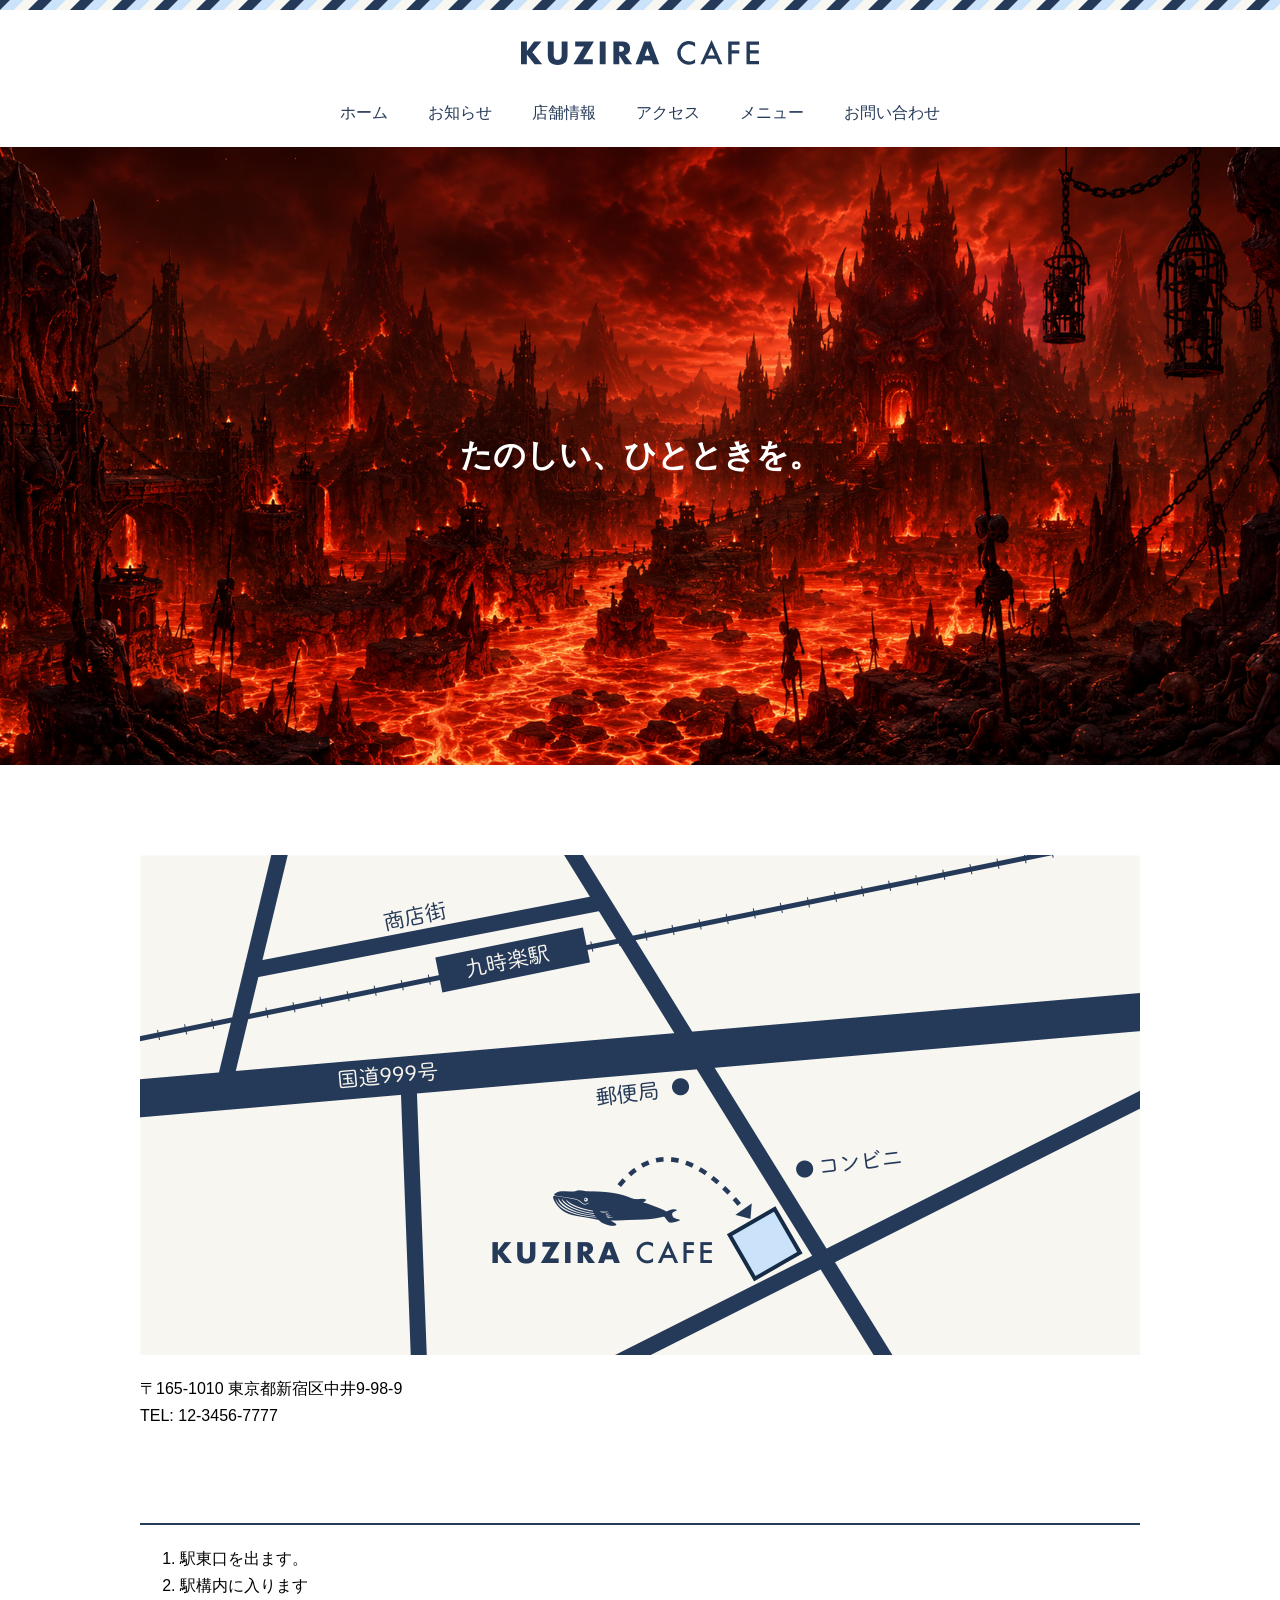
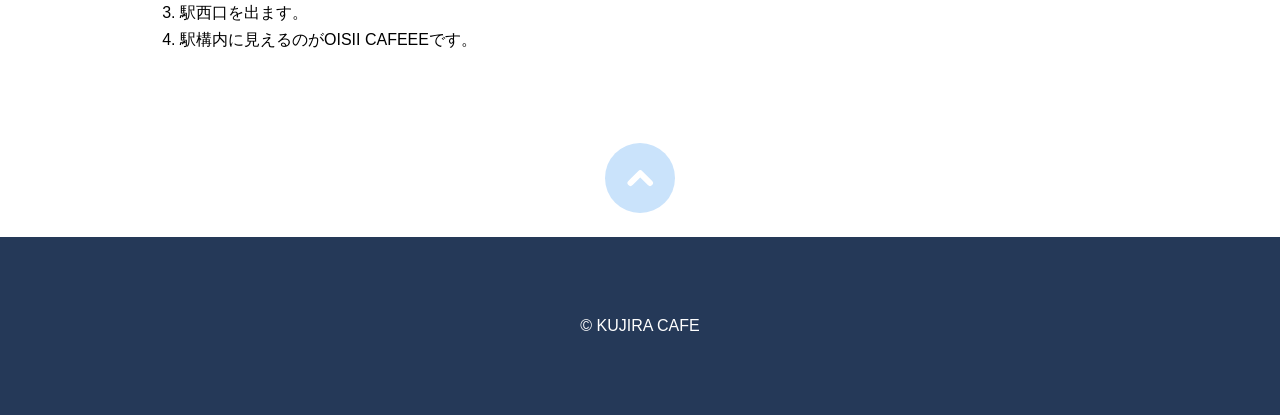
==== access.html @ e23a349c "Add files via upload" ====
<!DOCTYPE html>
<html>
<head>
<meta charset="UTF-8">
<title>アクセス | KUZIRA CAFE</title>
<link rel="stylesheet" href="css/style.css">
</head>
<body id="top">
  <!-- ヘッダー -->
  <header class="header">
    <div class="logo">
      <a href="index.html"><img src="images/logo.svg" alt="KUZIRA CAFE"></a>
    </div>
    <nav class="nav">
      <ul>
        <li><a href="index.html">ホーム</a></li>
        <li><a href="index.html#news">お知らせ</a></li>
        <li><a href="index.html#shop">店舗情報</a></li>
        <li><a href="access.html">アクセス</a></li>
        <li><a href="menu.html">メニュー</a></li>
        <li><a href="contact.html">お問い合わせ</a></li>
      </ul>


      </nav>

  </header>
  <!-- ヘッダーここまで　-->

<h1 class="hero index">たのしい、ひとときを。</h1>
<!-- メイン -->
<main>
  <img src="images/map.png" alt="地図">
  <p>
    〒165-1010 東京都新宿区中井9-98-9<br>
    TEL: 12-3456-7777
  </p>
  <h2>電車でお越しの方</h2>
  <ol>
    <li>駅東口を出ます。</li>
    <li>駅構内に入ります</li>
    <li>駅西口を出ます。</li>
    <li>駅構内に見えるのがOISII CAFEEEです。</li>
  </ol>
    </main>
    <!-- メインここまで　-->
     <!-- フッター -->
  <footer>
    <div class="gotop">
      <a href="#top">
        <img src="images/gotop.svg" alt="ページトップに戻る"></a>
    </div>
    <p class="copyright">&copy; KUJIRA CAFE</p>
  </footer>
  <!-- フッターここまで -->

</body>
</html>
---- css/style.css ----
/* すべてのページに適用される設定 */
html{
    font-size: 16px;
    font-family: sans-serif;
}
*{
    box-sizing: border-box;
}
body{
    margin: 0 0 0 0;
}
p, li, td {
    line-height: 1.7;
}
a:link{
    color: #F07D34;
    text-decoration:none;
}
a:visited{
    color: #F07D34;
    text-decoration:none;
}
a:hover{
    color: #F07D34;
    text-decoration: underline;
}
a:active{
    color: #F07D34;
    text-decoration: underline;
}
img{
    max-width:100%;
}
/* すべてのページに適用 ヘッダー */
.header{
    padding-top: 40px;
    background-image: url(../images/stripe.png);
    background-repeat: repeat-x;
}
.logo{
    text-align: center;
}
.nav ul{
    margin: 30px 0 0 0;
    padding: 0;
    list-style-type: none;
    display: flex;
    justify-content: center;
    gap: 40px;
}
.nav a:link{
    color: #253958;
}
.nav a:visited{
    color: #253958;
}
.nav a:hover{
    text-decoration: none;
}
.nav a:active{
    text-decoration: none;
}
/*すべてのページに適用 ヒーロー */
.hero{
    padding: 137px 0;
    background-repeat: no-repeat;
    background-position: center;
    background-size: cover;
    color: #FFFFFF;
    text-align: center;
}
.hero.index {
    padding: 287px 0;
    background-image: url(../images/home-hero.jpg);
}
.hero.access {
    background-image: url(../images/access-hero.jpg);
}
.hero.menu {
    background-image: url(../images/menu-hero.jpg);
}
.hero.contact{
    background-image: url(../images/contact-hero.jpg);
}
/* すべてのページに適用 メイン */
main{
    margin: 90px auto 90px auto;
    max-width: 1000px;
}
main h2{
    margin: 60px 0 20px 0;
    border-bottom: 2px solid #253958;
    padding: 0 0 5px 0;
    color: #FFF;
    font-size: 1.3rem;
}
/* すべてのページに適用 フッター */
.gotop{
    text-align:center;
}
.copyright{
    margin-top: 20px;
    margin-bottom: 0;
    padding-top: 75px;
    padding-bottom: 75px;
    background-color:#253958;
    color:#FFFFFF;
    text-align:center;
}
/* 個別のスタイル */
/* index.html */
.logo-whale{
    text-align:center; }
.shop-info {
    border-collapse: collapse;
}
.shop-info th, .shop-info td {
    border: 1px solid #DBDBDB;
    padding: 20px;
}
.shop-info yh {
    width: 112px;
    text-align: left;
    vertical-align: top;
}
/* menu.html */
.items {
    display: grid;
    grid-template-columns: 1fr 1fr 1fr;
    gap: 20px;
}

/* contact.html */
from{
    margin: 0 auto;
    max-width: 640px;
}
input[type="text"],textarea{
    padding: 6px;
    width: 100%;
    font-size:1rem;
}
textarea{
    height: 140px;
}
.submit {
    text-align: center;
}
input[type="submit"]{
    border: none;
    padding: 20px;
    width: 200px;
    background-color: #253958;
    color: #FFFFFF;
    font-size: 1rem;
}
/* モバイル対応 */
@media (max-width: 767px) {
  .nav ul {
    flex-wrap: wrap;
    gap: 20px;
  }  
  main { padding: 0 4%; }
/* index.html */
  .hero.index { padding: 28vh 0; }
  /* menu.html */
    .items {
    grid-template-columns: 1fr 1fr;
  }
}
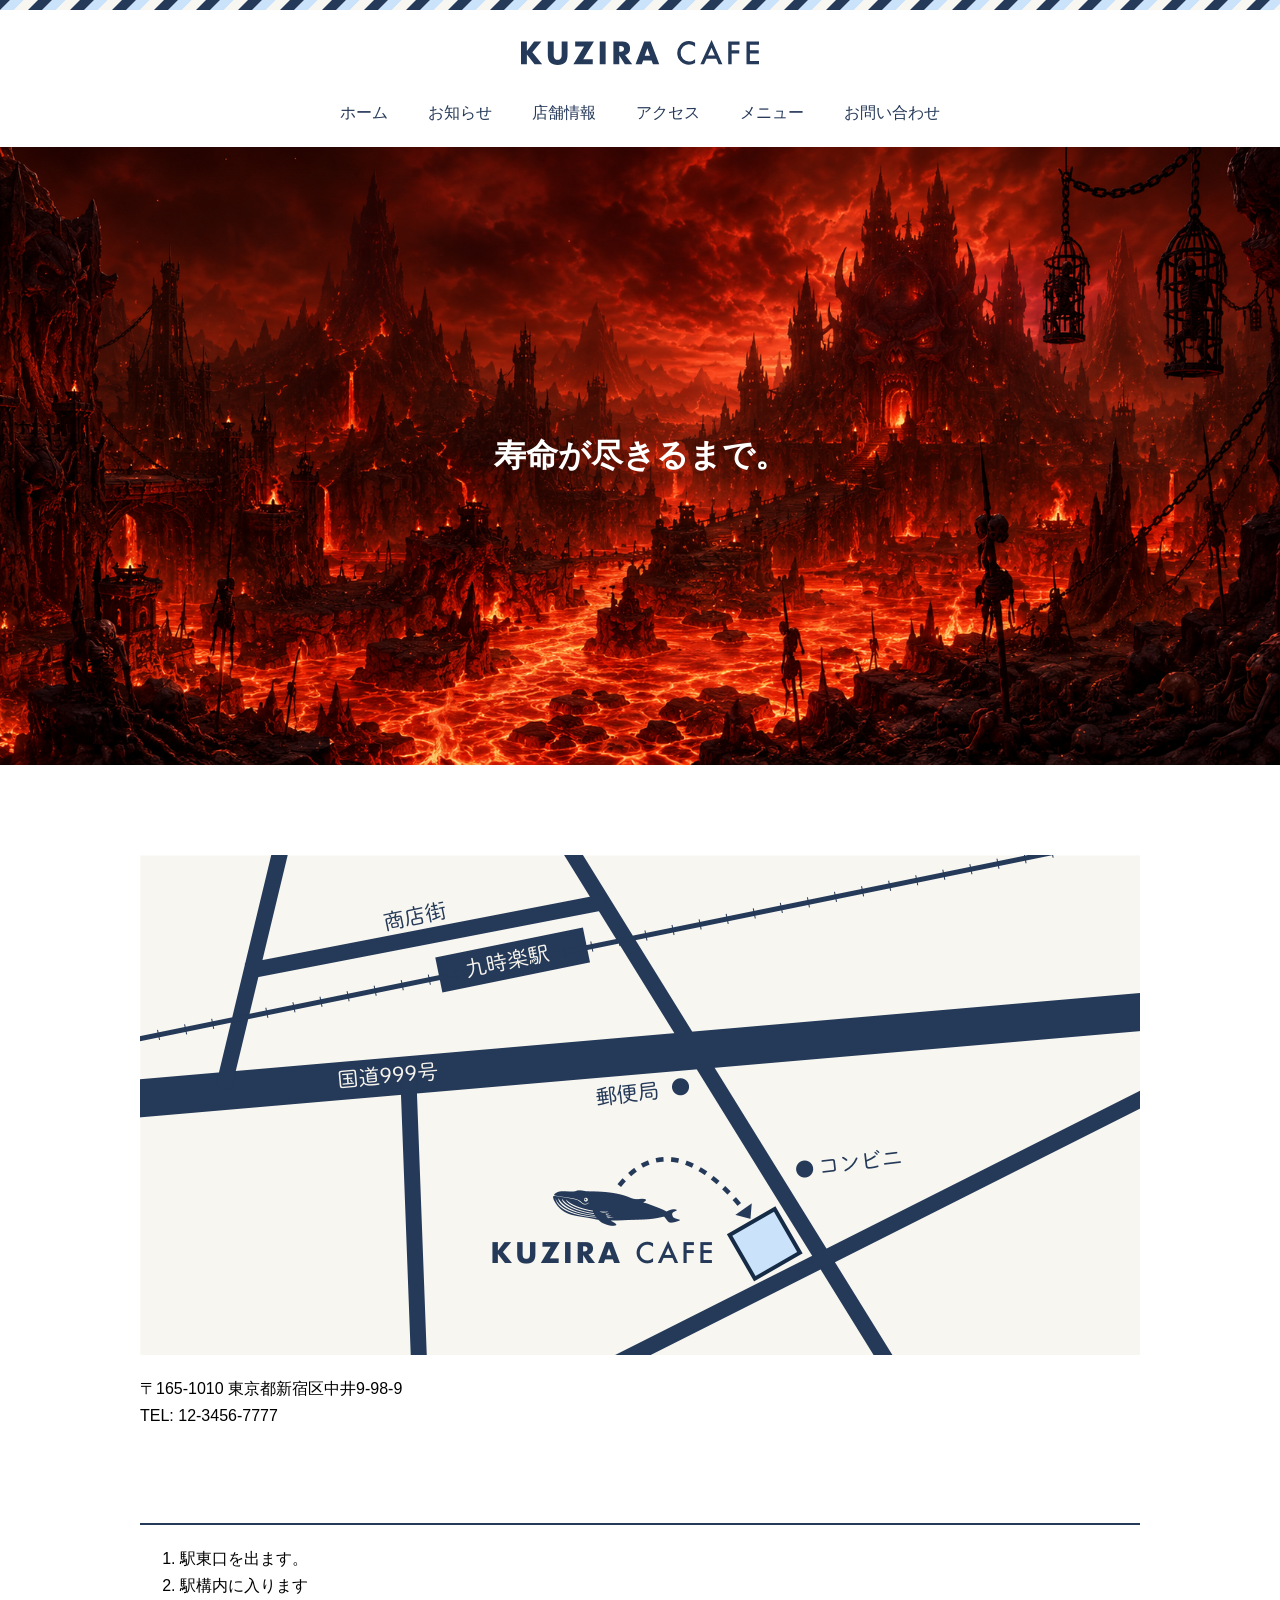
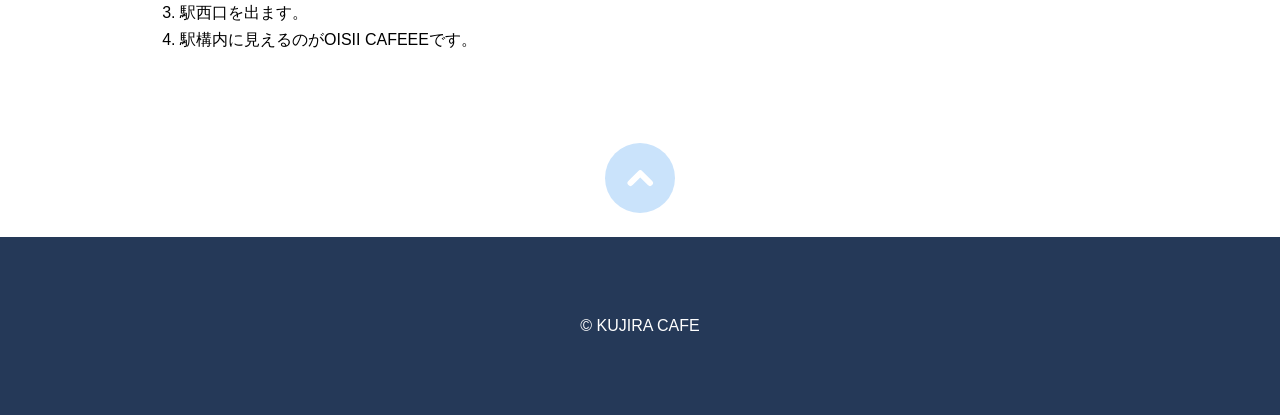
==== commit 44307817: "Add files via upload" ====
--- a/access.html
+++ b/access.html
@@ -2,7 +2,7 @@
 <html>
 <head>
 <meta charset="UTF-8">
-<title>アクセス | KUZIRA CAFE</title>
+<title>アクセス | OISII CAFEEE</title>
 <link rel="stylesheet" href="css/style.css">
 </head>
 <body id="top">
@@ -27,7 +27,7 @@
   </header>
   <!-- ヘッダーここまで　-->
 
-<h1 class="hero index">たのしい、ひとときを。</h1>
+<h1 class="hero index">寿命が尽きるまで。</h1>
 <!-- メイン -->
 <main>
   <img src="images/map.png" alt="地図">
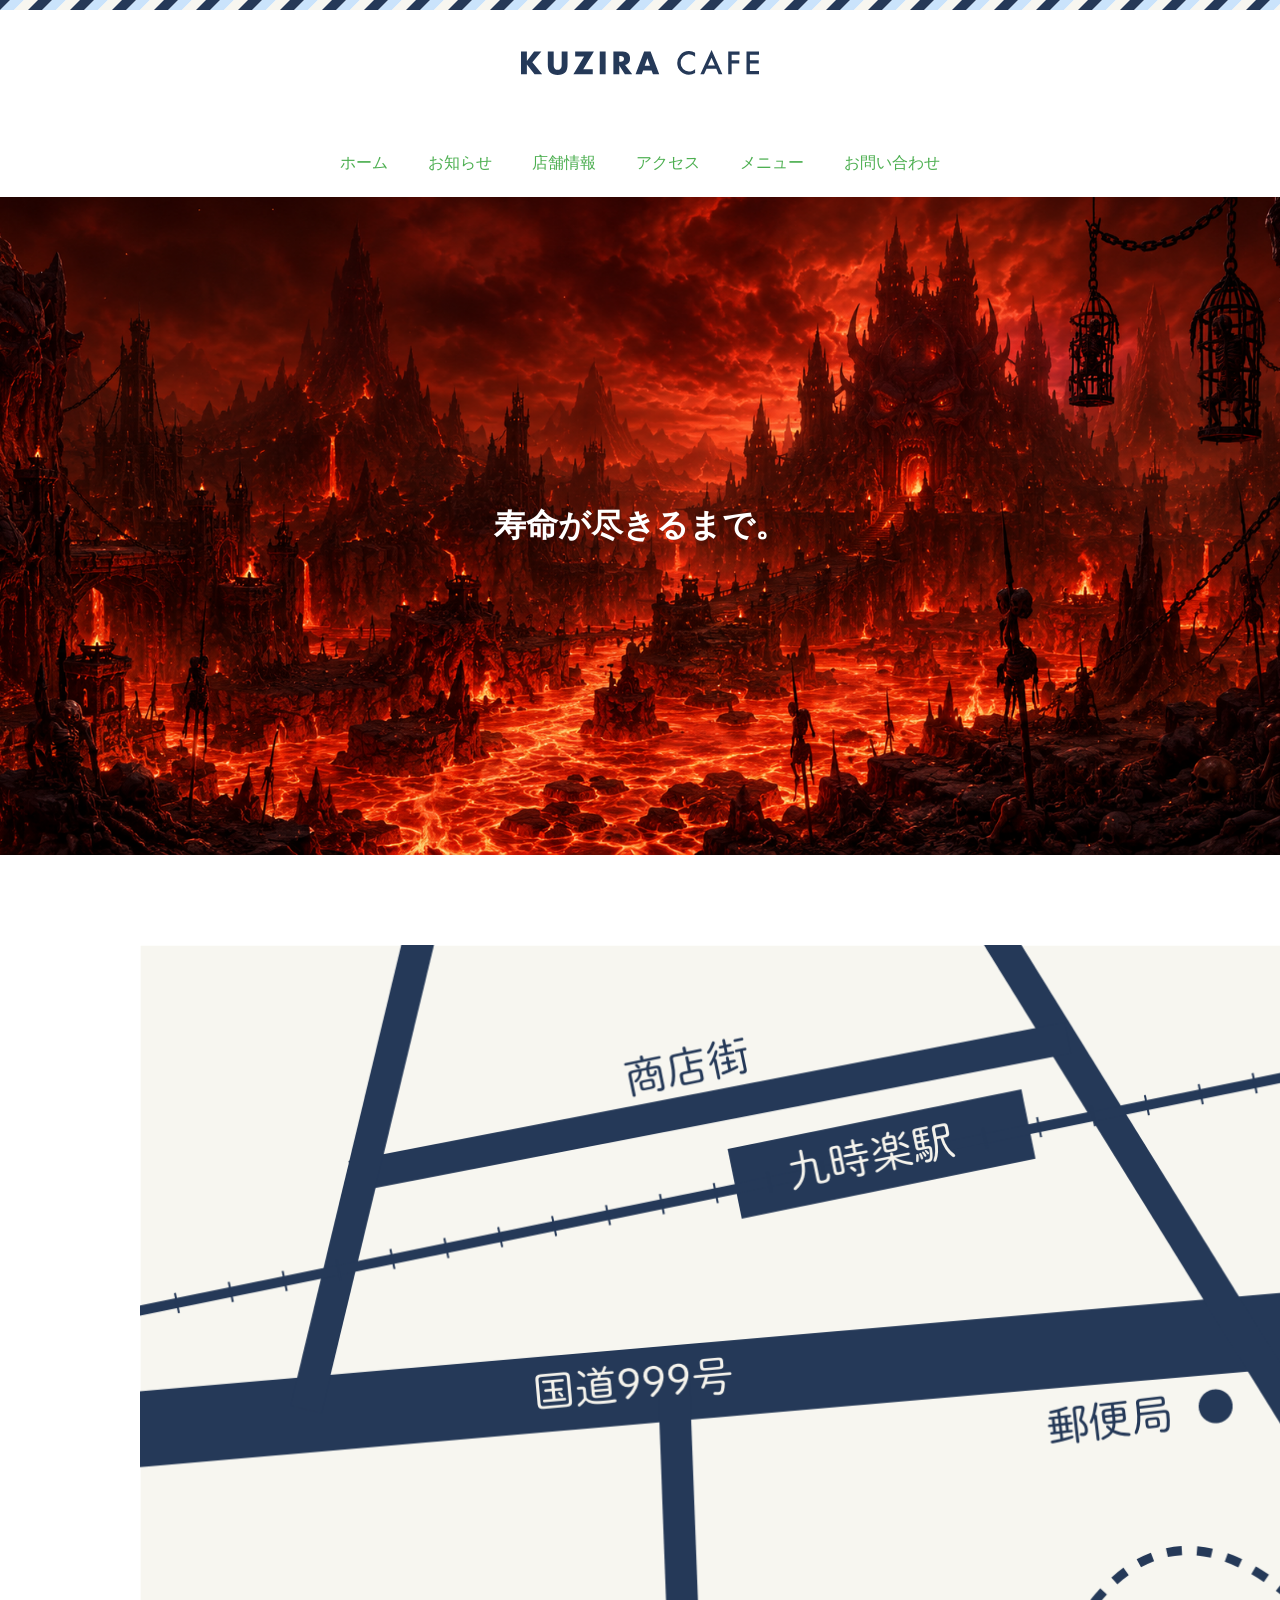
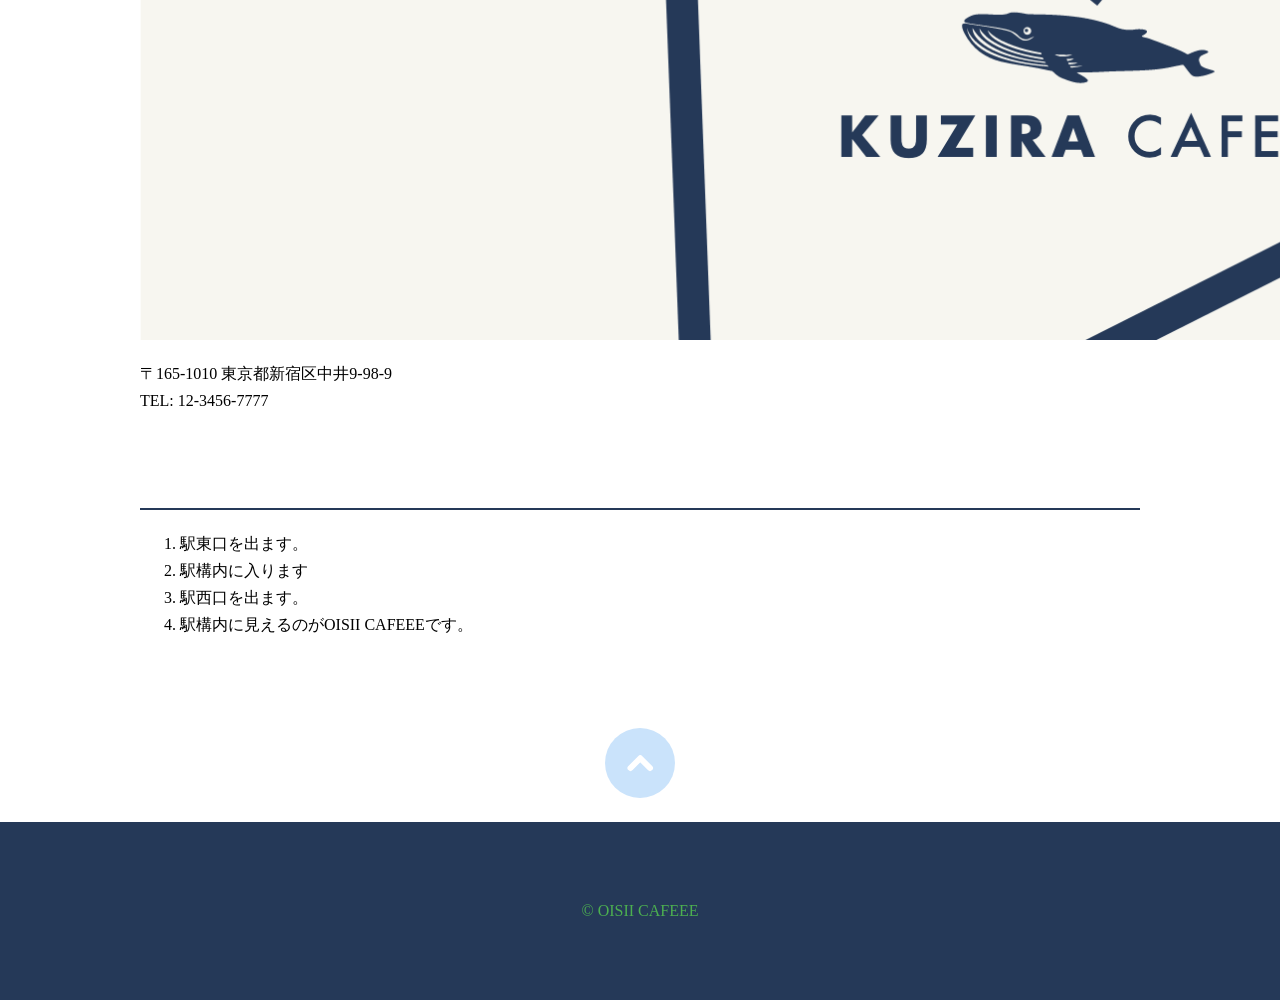
==== commit 8191974b: "Add files via upload" ====
--- a/access.html
+++ b/access.html
@@ -50,7 +50,7 @@
       <a href="#top">
         <img src="images/gotop.svg" alt="ページトップに戻る"></a>
     </div>
-    <p class="copyright">&copy; KUJIRA CAFE</p>
+    <p class="copyright">&copy; OISII CAFEEE</p>
   </footer>
   <!-- フッターここまで -->
 
--- a/css/style.css
+++ b/css/style.css
@@ -1,7 +1,7 @@
 /* すべてのページに適用される設定 */
 html{
     font-size: 16px;
-    font-family: sans-serif;
+    font-family: "游明朝",serif;
 }
 *{
     box-sizing: border-box;
@@ -13,27 +13,27 @@
     line-height: 1.7;
 }
 a:link{
-    color: #F07D34;
+    color: #ffffff;
     text-decoration:none;
 }
 a:visited{
-    color: #F07D34;
+    color: #1A237E;
     text-decoration:none;
 }
 a:hover{
-    color: #F07D34;
+    color: #E76F51;
     text-decoration: underline;
 }
 a:active{
-    color: #F07D34;
+    color: #4CAF50;
     text-decoration: underline;
 }
 img{
-    max-width:100%;
+    max-width:199%;
 }
 /* すべてのページに適用 ヘッダー */
 .header{
-    padding-top: 40px;
+    padding-top: 50px;
     background-image: url(../images/stripe.png);
     background-repeat: repeat-x;
 }
@@ -41,7 +41,7 @@
     text-align: center;
 }
 .nav ul{
-    margin: 30px 0 0 0;
+    margin: 70px 0 0 0;
     padding: 0;
     list-style-type: none;
     display: flex;
@@ -49,10 +49,10 @@
     gap: 40px;
 }
 .nav a:link{
-    color: #253958;
+    color: #4CAF50;
 }
 .nav a:visited{
-    color: #253958;
+    color: #4CAF50;
 }
 .nav a:hover{
     text-decoration: none;
@@ -62,7 +62,7 @@
 }
 /*すべてのページに適用 ヒーロー */
 .hero{
-    padding: 137px 0;
+    padding: 157px 0;
     background-repeat: no-repeat;
     background-position: center;
     background-size: cover;
@@ -70,7 +70,7 @@
     text-align: center;
 }
 .hero.index {
-    padding: 287px 0;
+    padding: 307px 0;
     background-image: url(../images/home-hero.jpg);
 }
 .hero.access {
@@ -104,7 +104,7 @@
     padding-top: 75px;
     padding-bottom: 75px;
     background-color:#253958;
-    color:#FFFFFF;
+    color:#4CAF50;
     text-align:center;
 }
 /* 個別のスタイル */
@@ -126,7 +126,7 @@
 /* menu.html */
 .items {
     display: grid;
-    grid-template-columns: 1fr 1fr 1fr;
+    grid-template-columns: 1fr 1fr ;
     gap: 20px;
 }
 
